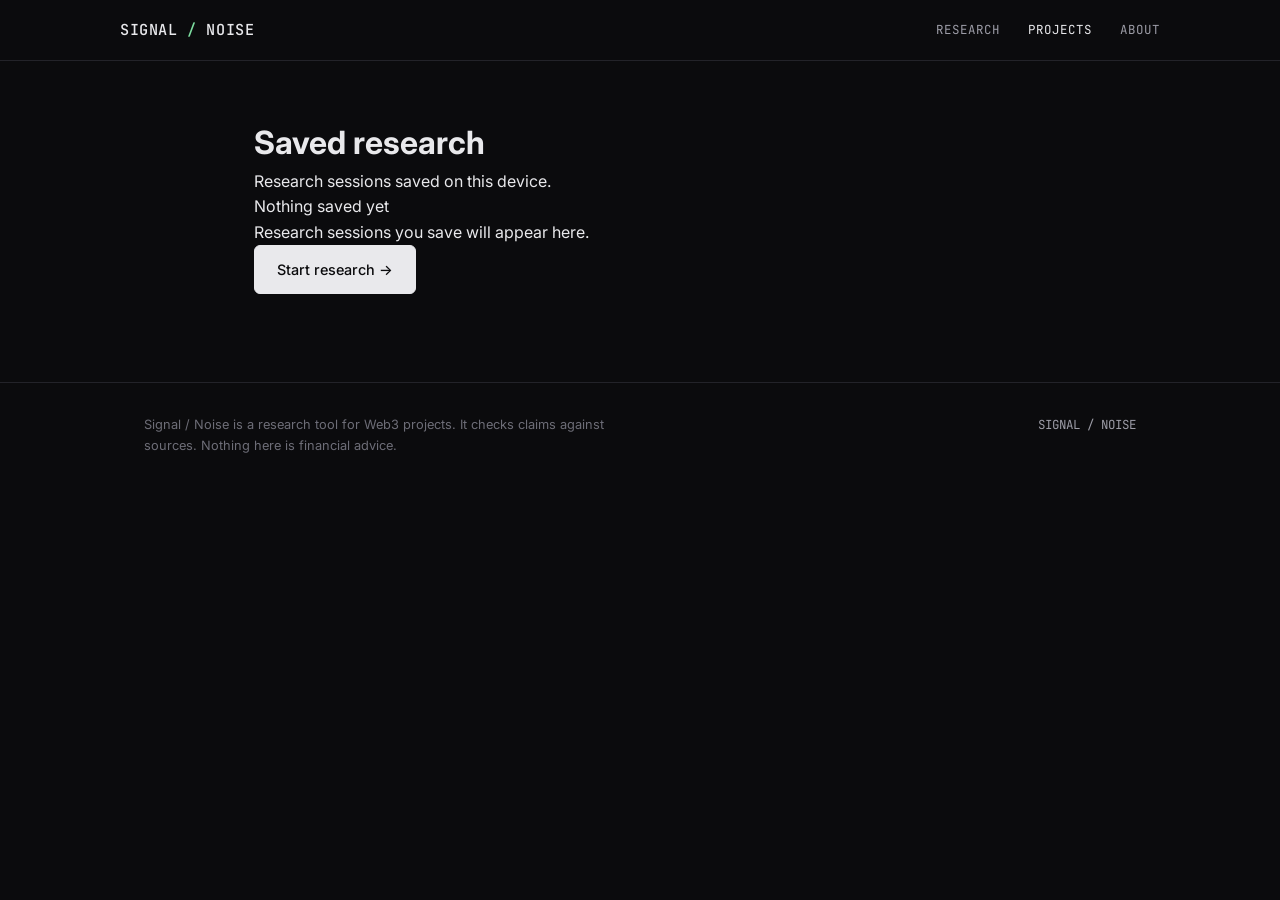
==== projects.html @ b2c2330b "Create projects.html" ====
<!DOCTYPE html>
<html lang="en">
<head>
<meta charset="UTF-8">
<meta name="viewport" content="width=device-width, initial-scale=1.0">
<title>Saved research — Signal / Noise</title>
<meta name="description" content="Your saved Signal / Noise research sessions.">
<link rel="preconnect" href="https://fonts.googleapis.com">
<link href="https://fonts.googleapis.com/css2?family=Inter:wght@400;500;600;700&family=JetBrains+Mono:wght@400;500&display=swap" rel="stylesheet">
<link rel="stylesheet" href="style.css">
</head>
<body>

<!-- ============ HEADER ============ -->
<header>
  <div class="container header-inner">
    <a href="index.html" class="logo">
      SIGNAL <span class="slash">/</span> NOISE
    </a>
    <nav>
      <a href="research.html">Research</a>
      <a href="projects.html" class="active" aria-current="page">Projects</a>
      <a href="index.html#about">About</a>
    </nav>
  </div>
</header>

<main class="container-report">

  <div class="projects-head">
    <h1>Saved research</h1>
    <p class="projects-sub" id="projectsSub">Research sessions saved on this device.</p>
  </div>

  <!-- Empty state -->
  <div id="emptyState" hidden>
    <div class="empty-block">
      <p class="empty-title">Nothing saved yet</p>
      <p class="empty-desc">Research sessions you save will appear here.</p>
      <a href="research.html" class="btn btn-primary">Start research →</a>
    </div>
  </div>

  <!-- Saved list -->
  <ul class="saved-list" id="savedList" hidden></ul>

</main>

<!-- Delete confirmation -->
<div class="confirm-overlay" id="confirmOverlay" hidden>
  <div class="confirm-dialog" role="dialog" aria-modal="true" aria-labelledby="confirmTitle">
    <p class="confirm-title" id="confirmTitle">Delete this research?</p>
    <p class="confirm-desc" id="confirmDesc"></p>
    <div class="confirm-actions">
      <button type="button" class="btn btn-secondary" id="confirmCancel">Cancel</button>
      <button type="button" class="btn btn-danger" id="confirmDelete">Delete</button>
    </div>
  </div>
</div>

<!-- ============ FOOTER ============ -->
<footer>
  <div class="container footer-inner">
    <p>Signal / Noise is a research tool for Web3 projects. It checks claims against sources. Nothing here is financial advice.</p>
    <span class="footer-logo">SIGNAL / NOISE</span>
  </div>
</footer>

<script src="store.js"></script>
<script>
  // ================================================
  // SAVED RESEARCH LIBRARY
  // Renders the SNStore contents. No fake entries:
  // the list starts empty until the user saves.
  // ================================================

  function el(tag, className, text) {
    const node = document.createElement(tag);
    if (className) node.className = className;
    if (text !== undefined) node.textContent = text;
    return node;
  }

  const savedList   = document.getElementById('savedList');
  const emptyState  = document.getElementById('emptyState');
  const projectsSub = document.getElementById('projectsSub');

  const overlay       = document.getElementById('confirmOverlay');
  const confirmDesc   = document.getElementById('confirmDesc');
  const confirmCancel = document.getElementById('confirmCancel');
  const confirmDelete = document.getElementById('confirmDelete');
  let pendingDeleteId = null;
  let lastFocusedEl   = null;

  function pad2(n) {
    return String(n).padStart(2, '0');
  }

  function countFor(report, key) {
    if (!report || !Array.isArray(report.findings)) return 0;
    return report.findings.filter(function (f) {
      return f.category === key;
    }).length;
  }

  function formatDate(iso) {
    const d = new Date(iso);
    if (isNaN(d.getTime())) return 'Unknown date';
    const months = ['Jan','Feb','Mar','Apr','May','Jun','Jul','Aug','Sep','Oct','Nov','Dec'];
    return pad2(d.getDate()) + ' ' + months[d.getMonth()] + ' ' + d.getFullYear();
  }

  function countChip(dotClass, label, count) {
    const chip = el('span', 'saved-chip');
    chip.appendChild(el('span', 'dot ' + dotClass));
    chip.appendChild(document.createTextNode(label + ' ' + pad2(count)));
    return chip;
  }

  function buildRow(item) {
    const li = el('li', 'saved-item');

    const main = el('div', 'saved-main');

    const title = el('p', 'saved-name');
    const name = (item.report && item.report.project && item.report.project.name) || item.id;
    title.textContent = name;

    const idLine = el('p', 'saved-id', item.url || item.id);

    const counts = el('p', 'saved-counts');
    counts.appendChild(countChip('dot-signal', 'Signal', countFor(item.report, 'signal')));
    counts.appendChild(countChip('dot-noise', 'Noise', countFor(item.report, 'noise')));
    counts.appendChild(countChip('dot-unknown', 'Unknown', countFor(item.report, 'unknown')));

    const date = el('p', 'saved-date', 'Saved · ' + formatDate(item.savedAt));

    main.appendChild(title);
    main.appendChild(idLine);
    main.appendChild(counts);
    main.appendChild(date);

    const actions = el('div', 'saved-actions');

    const open = document.createElement('a');
    open.className = 'btn btn-secondary btn-compact';
    open.href = 'report.html?saved=' + encodeURIComponent(item.id);
    open.textContent = 'Open';
    open.setAttribute('aria-label', 'Open saved research for ' + name);

    const del = el('button', 'btn btn-ghost btn-compact', 'Delete');
    del.type = 'button';
    del.setAttribute('aria-label', 'Delete saved research for ' + name);
    del.addEventListener('click', function () {
      askDelete(item.id, name);
    });

    actions.appendChild(open);
    actions.appendChild(del);

    li.appendChild(main);
    li.appendChild(actions);
    return li;
  }

  function render() {
    const items = SNStore.list();

    if (items.length === 0) {
      savedList.hidden = true;
      emptyState.hidden = false;
      projectsSub.textContent = 'Research sessions saved on this device.';
      return;
    }

    emptyState.hidden = true;
    savedList.hidden = false;
    savedList.innerHTML = '';
    items.forEach(function (item) {
      savedList.appendChild(buildRow(item));
    });

    projectsSub.textContent =
      items.length + (items.length === 1 ? ' research session' : ' research sessions') +
      ' saved on this device.';
  }

  // ---- Delete confirmation ----

  function askDelete(id, name) {
    pendingDeleteId = id;
    lastFocusedEl = document.activeElement;
    confirmDesc.textContent = '"' + name + '" will be removed from saved research on this device.';
    overlay.hidden = false;
    confirmDelete.focus();
  }

  function closeConfirm() {
    overlay.hidden = true;
    pendingDeleteId = null;
    if (lastFocusedEl) lastFocusedEl.focus();
  }

  confirmCancel.addEventListener('click', closeConfirm);

  confirmDelete.addEventListener('click', function () {
    if (pendingDeleteId !== null) {
      SNStore.remove(pendingDeleteId);
    }
    closeConfirm();
    render();
  });

  overlay.addEventListener('click', function (event) {
    if (event.target === overlay) closeConfirm();
  });

  document.addEventListener('keydown', function (event) {
    if (event.key === 'Escape' && !overlay.hidden) closeConfirm();
  });

  render();
</script>

</body>
</html>
---- style.css ----
/* ============ FOUNDATION ============ */
:root {
  --bg:       #0b0b0d;
  --surface:  #121215;
  --border:   #232329;
  --text:     #e9e9ec;
  --muted:    #9c9ca6;
  --faint:    #6d6d77;
  --accent:   #7ddda0;
  --noise:    #d9a05b;
  --unknown:  #7a7a84;
  --error:    #d97559;
}

* { margin: 0; padding: 0; box-sizing: border-box; }

html { scroll-behavior: smooth; }

body {
  background: var(--bg);
  color: var(--text);
  font-family: 'Inter', -apple-system, sans-serif;
  line-height: 1.6;
  -webkit-font-smoothing: antialiased;
}

.container {
  max-width: 1040px;
  margin: 0 auto;
  padding: 0 24px;
}

/* Narrower column for the research page. Forms shouldn't stretch wide. */
.container-narrow {
  max-width: 640px;
  margin: 0 auto;
  padding: 56px 24px 88px;
}

/* The hidden attribute should always win over display styles. */
[hidden] { display: none !important; }

a { color: inherit; text-decoration: none; }

:focus-visible {
  outline: 2px solid var(--accent);
  outline-offset: 2px;
}

/* ============ HEADER ============ */
header {
  position: sticky;
  top: 0;
  background: var(--bg);
  border-bottom: 1px solid var(--border);
  z-index: 10;
}

.header-inner {
  display: flex;
  align-items: center;
  justify-content: space-between;
  padding: 18px 0;
}

.logo {
  font-family: 'JetBrains Mono', ui-monospace, monospace;
  font-weight: 500;
  font-size: 0.95rem;
  letter-spacing: 0.04em;
}

.logo .slash { color: var(--accent); }

nav {
  display: flex;
  align-items: center;
  gap: 28px;
}

nav a {
  font-family: 'JetBrains Mono', ui-monospace, monospace;
  font-size: 0.78rem;
  text-transform: uppercase;
  letter-spacing: 0.08em;
  color: var(--muted);
  transition: color 0.15s;
}

nav a:hover { color: var(--text); }

/* The page you're currently on. */
nav a.active { color: var(--text); }

.nav-soon {
  font-family: 'JetBrains Mono', ui-monospace, monospace;
  font-size: 0.78rem;
  text-transform: uppercase;
  letter-spacing: 0.08em;
  color: var(--faint);
  display: flex;
  align-items: center;
  gap: 8px;
  cursor: default;
}

.soon-pill {
  font-size: 0.6rem;
  border: 1px solid var(--border);
  border-radius: 999px;
  padding: 2px 8px;
}

/* ============ HERO (landing page) ============ */
.hero { padding: 96px 0 72px; }

.hero h1 {
  font-size: clamp(2.2rem, 5vw, 3.4rem);
  font-weight: 700;
  letter-spacing: -0.03em;
  line-height: 1.1;
  margin-bottom: 20px;
}

.kicker {
  font-family: 'JetBrains Mono', ui-monospace, monospace;
  font-size: 0.72rem;
  text-transform: uppercase;
  letter-spacing: 0.14em;
  color: var(--accent);
  margin-bottom: 20px;
}

.subtitle {
  font-size: 1.05rem;
  color: var(--muted);
  max-width: 540px;
  margin-bottom: 36px;
}

.btn-row {
  display: flex;
  gap: 12px;
  flex-wrap: wrap;
}

/* ============ BUTTONS ============ */
.btn {
  display: inline-block;
  font-family: 'Inter', sans-serif;
  font-size: 0.9rem;
  font-weight: 500;
  padding: 12px 22px;
  border-radius: 6px;
  border: 1px solid transparent;
  cursor: pointer;
  transition: background 0.15s, border-color 0.15s, transform 0.05s;
}

.btn-primary {
  background: var(--text);
  color: #0b0b0d;
  border-color: var(--text);
}

.btn-primary:hover { background: #cfcfd6; }

/* Pressed state: slight darkening and a 1px physical dip. */
.btn-primary:active:not(:disabled) {
  background: #b8b8c0;
  transform: translateY(1px);
}

/* Loading state: quiet, clearly inactive. */
.btn-primary:disabled {
  background: var(--surface);
  color: var(--muted);
  border-color: var(--border);
  cursor: wait;
}

.btn-ghost {
  background: transparent;
  color: var(--text);
  border-color: var(--border);
}

.btn-ghost:hover { border-color: var(--faint); }

.btn-ghost:active { background: var(--surface); }

/* ============ LABELS + FORMS ============ */
.panel-label {
  display: block;
  font-family: 'JetBrains Mono', ui-monospace, monospace;
  font-size: 0.7rem;
  text-transform: uppercase;
  letter-spacing: 0.12em;
  color: var(--faint);
  margin-bottom: 14px;
}

.input-row {
  display: flex;
  gap: 12px;
}

.research-input {
  flex: 1;
  background: var(--bg);
  border: 1px solid var(--border);
  border-radius: 6px;
  color: var(--text);
  font-family: 'JetBrains Mono', ui-monospace, monospace;
  font-size: 0.88rem;
  padding: 14px 16px;
  transition: border-color 0.15s;
}

.research-input::placeholder { color: var(--faint); }

.research-input:focus {
  outline: none;
  border-color: var(--accent);
}

/* Invalid beats focus color, so the error stays visible while you fix it. */
.research-input.invalid,
.research-input.invalid:focus {
  border-color: var(--error);
}

.research-input.valid:not(:focus) {
  border-color: var(--accent);
}

.research-input:disabled {
  color: var(--faint);
  cursor: wait;
}

/* Validation message. min-height reserves the line so the page
   doesn't jump when a message appears. */
.field-message {
  min-height: 1.5em;
  margin-top: 10px;
  font-family: 'JetBrains Mono', ui-monospace, monospace;
  font-size: 0.8rem;
  color: var(--faint);
}

.field-message.error { color: var(--error); }
.field-message.ok    { color: var(--accent); }

/* ============ NOTICE BOX ============ */
.notice {
  padding: 12px 16px;
  border: 1px solid var(--border);
  border-left: 2px solid var(--accent);
  border-radius: 4px;
  font-family: 'JetBrains Mono', ui-monospace, monospace;
  font-size: 0.8rem;
  color: var(--muted);
}

/* ============ EXAMPLE PREVIEW (landing page) ============ */
.example {
  padding: 72px 0 88px;
  border-top: 1px solid var(--border);
}

.example-header {
  display: flex;
  align-items: center;
  justify-content: space-between;
  flex-wrap: wrap;
  gap: 12px;
  margin-bottom: 16px;
}

.example-badge {
  font-family: 'JetBrains Mono', ui-monospace, monospace;
  font-size: 0.68rem;
  text-transform: uppercase;
  letter-spacing: 0.08em;
  color: var(--noise);
  border: 1px solid rgba(217, 160, 91, 0.3);
  border-radius: 999px;
  padding: 4px 12px;
}

.example-title {
  display: flex;
  align-items: baseline;
  gap: 12px;
  margin-bottom: 24px;
}

.example-title h2 {
  font-family: 'JetBrains Mono', ui-monospace, monospace;
  font-size: 1.1rem;
  font-weight: 500;
}

.example-title span {
  font-size: 0.8rem;
  color: var(--faint);
}

.findings-grid {
  display: grid;
  grid-template-columns: repeat(3, 1fr);
  gap: 1px;
  background: var(--border);
  border: 1px solid var(--border);
  border-radius: 8px;
  overflow: hidden;
}

.finding-col {
  background: var(--surface);
  padding: 22px;
}

.finding-label {
  display: flex;
  align-items: center;
  gap: 8px;
  font-family: 'JetBrains Mono', ui-monospace, monospace;
  font-size: 0.72rem;
  text-transform: uppercase;
  letter-spacing: 0.12em;
  margin-bottom: 16px;
}

.dot {
  width: 7px;
  height: 7px;
  border-radius: 50%;
}

.dot-signal  { background: var(--accent); }
.dot-noise   { background: var(--noise); }
.dot-unknown { background: var(--unknown); }

.label-signal  { color: var(--accent); }
.label-noise   { color: var(--noise); }
.label-unknown { color: var(--unknown); }

.finding-col ul { list-style: none; }

.finding-col li {
  font-size: 0.86rem;
  color: var(--muted);
  padding: 7px 0;
  border-bottom: 1px solid var(--border);
}

.finding-col li:last-child { border-bottom: none; }

.marker {
  font-family: 'JetBrains Mono', ui-monospace, monospace;
  margin-right: 8px;
}

.marker-signal  { color: var(--accent); }
.marker-noise   { color: var(--noise); }
.marker-unknown { color: var(--unknown); }

/* ============ RESEARCH PAGE (Stage 2) ============ */
.back-link {
  display: inline-block;
  font-family: 'JetBrains Mono', ui-monospace, monospace;
  font-size: 0.78rem;
  color: var(--faint);
  margin-bottom: 40px;
  transition: color 0.15s;
}

.back-link:hover { color: var(--text); }

/* Product page heading: deliberately smaller than the landing hero. */
.session-hero { margin-bottom: 40px; }

.session-hero h1 {
  font-size: clamp(1.6rem, 3vw, 2rem);
  font-weight: 600;
  letter-spacing: -0.02em;
  margin-bottom: 12px;
}

.session-hero .lede {
  color: var(--muted);
  font-size: 0.95rem;
  max-width: 520px;
}

/* Category explanations: reference list, not marketing columns. */
.categories {
  margin-top: 64px;
  border-top: 1px solid var(--border);
  padding-top: 32px;
}

.category-rows {
  list-style: none;
  border-top: 1px solid var(--border);
}

.category-rows li {
  display: flex;
  align-items: baseline;
  gap: 16px;
  padding: 14px 0;
  border-bottom: 1px solid var(--border);
}

.cat-term {
  display: flex;
  align-items: center;
  gap: 8px;
  flex-shrink: 0;
  min-width: 96px;
  font-family: 'JetBrains Mono', ui-monospace, monospace;
  font-size: 0.78rem;
  text-transform: uppercase;
  letter-spacing: 0.1em;
}

.cat-def {
  color: var(--muted);
  font-size: 0.9rem;
}

/* Session placeholder view. */
.session-domain {
  font-family: 'JetBrains Mono', ui-monospace, monospace;
  font-size: 1.4rem;
  font-weight: 500;
  letter-spacing: -0.01em;
  margin-bottom: 6px;
}

/* Programmatic focus target: focus ring removed here because the
   heading isn't an interactive element or a tab stop. */
.session-domain:focus { outline: none; }

.session-url {
  font-family: 'JetBrains Mono', ui-monospace, monospace;
  font-size: 0.78rem;
  color: var(--faint);
  word-break: break-all;
  margin-bottom: 24px;
}

.check-list {
  list-style: none;
  border-top: 1px solid var(--border);
  margin: 24px 0 28px;
}

.check-list li {
  display: flex;
  justify-content: space-between;
  align-items: baseline;
  padding: 12px 0;
  border-bottom: 1px solid var(--border);
  font-size: 0.9rem;
}

.check-status {
  font-family: 'JetBrains Mono', ui-monospace, monospace;
  font-size: 0.72rem;
  text-transform: uppercase;
  letter-spacing: 0.1em;
  color: var(--faint);
}

/* ============ FOOTER ============ */
footer {
  border-top: 1px solid var(--border);
  padding: 32px 0 40px;
}

.footer-inner {
  display: flex;
  justify-content: space-between;
  flex-wrap: wrap;
  gap: 16px;
}

.footer-inner p {
  font-size: 0.8rem;
  color: var(--faint);
  max-width: 460px;
}

.footer-logo {
  font-family: 'JetBrains Mono', ui-monospace, monospace;
  font-size: 0.78rem;
  color: var(--muted);
}

/* ============ RESPONSIVE ============ */
@media (max-width: 720px) {
  .hero { padding: 64px 0 56px; }
  .container-narrow { padding: 40px 24px 72px; }
  .input-row { flex-direction: column; }
  .input-row .btn { width: 100%; text-align: center; }
  .findings-grid { grid-template-columns: 1fr; }
  nav { gap: 18px; }
  }

/* ============ REPORT PAGE (Stage 3) ============ */
.container-report {
  max-width: 820px;
  margin: 0 auto;
  padding: 56px 24px 88px;
}

.session-line {
  font-family: 'JetBrains Mono', ui-monospace, monospace;
  font-size: 0.78rem;
  color: var(--faint);
  margin-bottom: 32px;
  word-break: break-all;
}

.report-loading {
  padding: 72px 0;
  font-family: 'JetBrains Mono', ui-monospace, monospace;
  font-size: 0.85rem;
  color: var(--muted);
}

.report-head { margin-bottom: 24px; }

.report-head h1 {
  font-size: clamp(1.6rem, 3vw, 2rem);
  font-weight: 600;
  letter-spacing: -0.02em;
  margin: 18px 0 6px;
}

.report-head h1:focus { outline: none; }

.report-sub {
  color: var(--muted);
  font-size: 0.95rem;
  margin-bottom: 10px;
}

.report-meta {
  font-family: 'JetBrains Mono', ui-monospace, monospace;
  font-size: 0.75rem;
  color: var(--faint);
}

/* Findings summary */
.summary-block { margin: 36px 0 40px; }

.summary-grid {
  display: grid;
  grid-template-columns: repeat(3, 1fr);
  border-top: 1px solid var(--border);
  border-bottom: 1px solid var(--border);
}

.summary-cell { padding: 18px 20px; }

.summary-cell + .summary-cell { border-left: 1px solid var(--border); }

.summary-name {
  display: flex;
  align-items: center;
  gap: 8px;
  font-family: 'JetBrains Mono', ui-monospace, monospace;
  font-size: 0.7rem;
  text-transform: uppercase;
  letter-spacing: 0.12em;
  margin-bottom: 6px;
}

.summary-count {
  font-family: 'JetBrains Mono', ui-monospace, monospace;
  font-size: 1.5rem;
  font-weight: 500;
  color: var(--text);
}

/* Filter control */
.filter-row {
  display: flex;
  flex-wrap: wrap;
  gap: 8px;
  margin-bottom: 40px;
}

.filter-btn {
  font-family: 'JetBrains Mono', ui-monospace, monospace;
  font-size: 0.72rem;
  text-transform: uppercase;
  letter-spacing: 0.08em;
  color: var(--muted);
  background: transparent;
  border: 1px solid var(--border);
  border-radius: 999px;
  padding: 6px 14px;
  cursor: pointer;
  transition: color 0.15s, border-color 0.15s, background 0.15s;
}

.filter-btn:hover { color: var(--text); border-color: var(--faint); }

.filter-btn:active { transform: translateY(1px); }

.filter-btn[aria-pressed="true"] {
  color: var(--text);
  background: var(--surface);
  border-color: var(--text);
}

.filter-count { color: var(--faint); margin-left: 6px; }

.filter-btn[aria-pressed="true"] .filter-count { color: var(--muted); }

/* Report sections */
.report-section { margin-bottom: 48px; }

.section-title {
  display: flex;
  align-items: center;
  gap: 8px;
  font-family: 'JetBrains Mono', ui-monospace, monospace;
  font-size: 0.85rem;
  font-weight: 500;
  text-transform: uppercase;
  letter-spacing: 0.12em;
  margin-bottom: 6px;
}

.section-desc {
  color: var(--muted);
  font-size: 0.9rem;
  margin-bottom: 18px;
}

/* Expandable finding rows */
.finding-list {
  list-style: none;
  border-top: 1px solid var(--border);
}

.finding { border-bottom: 1px solid var(--border); }

.finding summary {
  list-style: none;
  display: flex;
  align-items: baseline;
  justify-content: space-between;
  gap: 16px;
  padding: 16px 4px;
  cursor: pointer;
  border-radius: 4px;
}

.finding summary::-webkit-details-marker { display: none; }

.finding summary:hover .finding-title {
  text-decoration: underline;
  text-decoration-color: var(--faint);
  text-underline-offset: 3px;
}

.finding-title {
  display: block;
  font-size: 0.95rem;
  font-weight: 500;
}

.finding-gist {
  display: block;
  font-size: 0.84rem;
  color: var(--muted);
  margin-top: 3px;
}

.finding-toggle {
  font-family: 'JetBrains Mono', ui-monospace, monospace;
  font-size: 0.9rem;
  color: var(--faint);
  flex-shrink: 0;
}

.finding-toggle::before { content: '+'; }

.finding[open] .finding-toggle::before { content: '−'; }

.finding-body {
  padding: 0 4px 20px;
  max-width: 640px;
}

.finding-body p {
  font-size: 0.88rem;
  color: var(--muted);
}

/* Source area */
.source-block {
  margin-top: 14px;
  padding: 12px 16px;
  background: var(--bg);
  border: 1px solid var(--border);
  border-radius: 4px;
  display: flex;
  align-items: center;
  justify-content: space-between;
  gap: 10px 16px;
  flex-wrap: wrap;
}

.source-info {
  display: flex;
  flex-direction: column;
  gap: 2px;
  min-width: 0;
}

.source-label {
  font-family: 'JetBrains Mono', ui-monospace, monospace;
  font-size: 0.65rem;
  text-transform: uppercase;
  letter-spacing: 0.12em;
  color: var(--faint);
}

.source-value {
  font-family: 'JetBrains Mono', ui-monospace, monospace;
  font-size: 0.8rem;
  color: var(--muted);
}

.source-open {
  font-family: 'JetBrains Mono', ui-monospace, monospace;
  font-size: 0.72rem;
  letter-spacing: 0.06em;
  text-transform: uppercase;
  padding: 5px 12px;
  border-radius: 4px;
  border: 1px solid var(--border);
  background: transparent;
  color: var(--faint);
  cursor: not-allowed;
}

/* Report responsive */
@media (max-width: 720px) {
  .container-report { padding: 40px 20px 72px; }
  .summary-cell { padding: 14px; }
  .summary-count { font-size: 1.25rem; }
  .finding summary { padding: 14px 2px; }
}
/* ============ SOURCES (Stage 4) ============ */

/* Source availability note inside each collapsed finding row.
   Text-based, never color-only. */
.finding-sources {
  display: block;
  font-family: 'JetBrains Mono', ui-monospace, monospace;
  font-size: 0.7rem;
  color: var(--faint);
  margin-top: 5px;
}

.finding summary:hover .finding-sources {
  color: var(--muted);
  text-decoration: none;
}

/* Source area inside an expanded finding. */
.source-block {
  display: block; /* overrides Stage 3 flex row */
}

.source-list {
  list-style: none;
  margin-top: 4px;
}

.source-list li + li {
  border-top: 1px solid var(--border);
}

.source-entry { padding: 10px 0; }

.source-title {
  font-size: 0.85rem;
  font-weight: 500;
  color: var(--text);
}

.source-meta {
  font-family: 'JetBrains Mono', ui-monospace, monospace;
  font-size: 0.72rem;
  color: var(--faint);
  margin-top: 3px;
  overflow-wrap: anywhere; /* long URLs never break layout */
}

/* Real link: only rendered when a URL exists. */
.source-link {
  display: inline-flex;
  align-items: center;
  gap: 4px;
  font-family: 'JetBrains Mono', ui-monospace, monospace;
  font-size: 0.72rem;
  letter-spacing: 0.06em;
  text-transform: uppercase;
  color: var(--text);
  border: 1px solid var(--border);
  border-radius: 4px;
  padding: 6px 12px;
  margin-top: 8px;
  transition: border-color 0.15s, color 0.15s;
}

.source-link:hover {
  border-color: var(--faint);
  color: var(--accent);
  text-decoration: none;
}

.source-link:active { transform: translateY(1px); }

/* No-link state: subtle chip, not a button, not an error. */
.source-chip {
  display: inline-block;
  font-family: 'JetBrains Mono', ui-monospace, monospace;
  font-size: 0.72rem;
  color: var(--faint);
  border: 1px dashed var(--border);
  border-radius: 4px;
  padding: 5px 10px;
  margin-top: 8px;
}

/* Unsourced finding state. Informational, not an error. */
.source-none {
  font-size: 0.84rem;
  color: var(--faint);
}
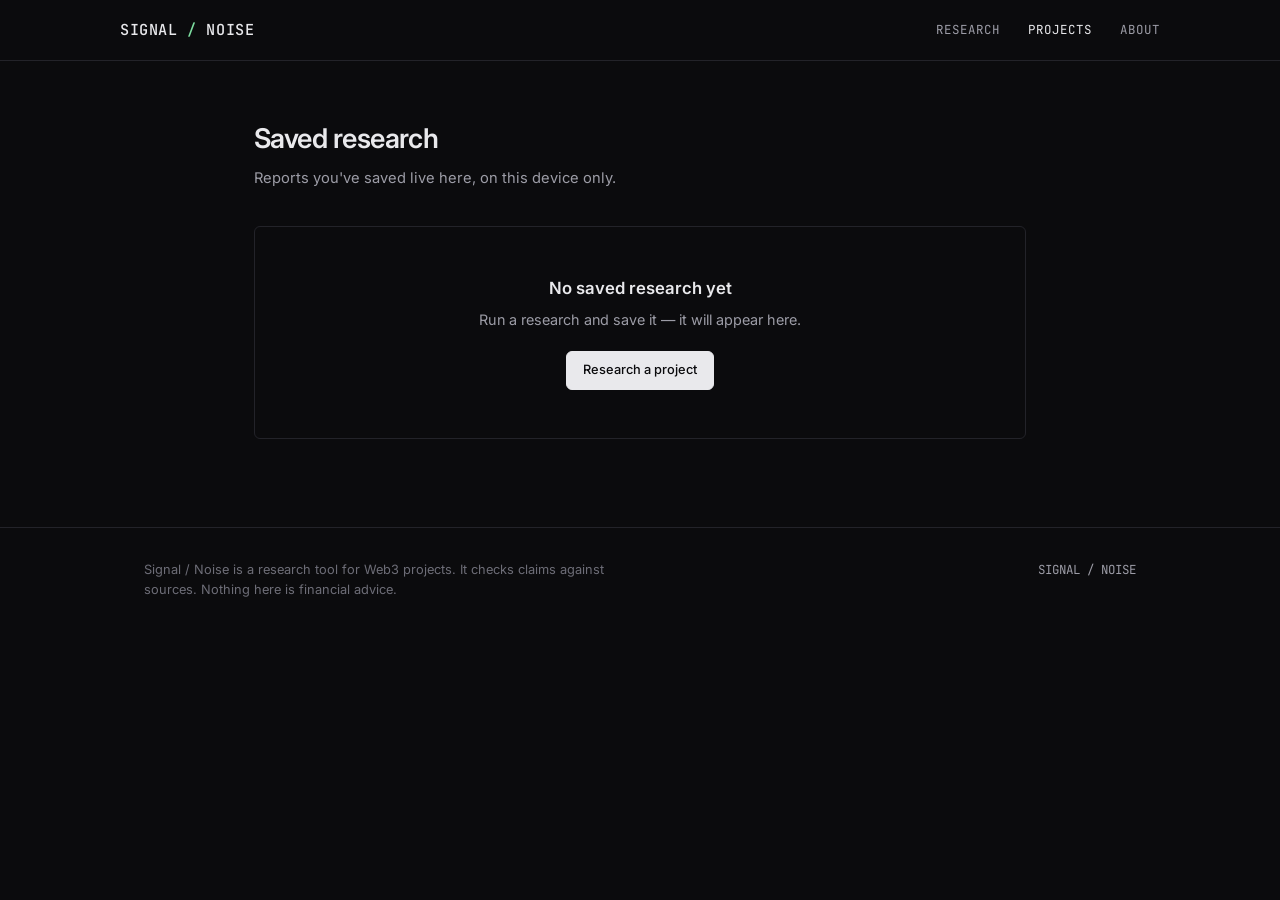
==== commit b7f71ad6: "Update projects.html" ====
--- a/projects.html
+++ b/projects.html
@@ -3,15 +3,14 @@
 <head>
 <meta charset="UTF-8">
 <meta name="viewport" content="width=device-width, initial-scale=1.0">
-<title>Saved research — Signal / Noise</title>
-<meta name="description" content="Your saved Signal / Noise research sessions.">
+<title>Projects — Signal / Noise</title>
+<meta name="description" content="Your saved Signal / Noise research.">
 <link rel="preconnect" href="https://fonts.googleapis.com">
 <link href="https://fonts.googleapis.com/css2?family=Inter:wght@400;500;600;700&family=JetBrains+Mono:wght@400;500&display=swap" rel="stylesheet">
 <link rel="stylesheet" href="style.css">
 </head>
 <body>
 
-<!-- ============ HEADER ============ -->
 <header>
   <div class="container header-inner">
     <a href="index.html" class="logo">
@@ -29,36 +28,15 @@
 
   <div class="projects-head">
     <h1>Saved research</h1>
-    <p class="projects-sub" id="projectsSub">Research sessions saved on this device.</p>
+    <p class="projects-sub">Reports you've saved live here, on this device only.</p>
   </div>
 
-  <!-- Empty state -->
-  <div id="emptyState" hidden>
-    <div class="empty-block">
-      <p class="empty-title">Nothing saved yet</p>
-      <p class="empty-desc">Research sessions you save will appear here.</p>
-      <a href="research.html" class="btn btn-primary">Start research →</a>
-    </div>
+  <div id="projects-root">
+    <p class="report-loading">Loading&hellip;</p>
   </div>
-
-  <!-- Saved list -->
-  <ul class="saved-list" id="savedList" hidden></ul>
 
 </main>
 
-<!-- Delete confirmation -->
-<div class="confirm-overlay" id="confirmOverlay" hidden>
-  <div class="confirm-dialog" role="dialog" aria-modal="true" aria-labelledby="confirmTitle">
-    <p class="confirm-title" id="confirmTitle">Delete this research?</p>
-    <p class="confirm-desc" id="confirmDesc"></p>
-    <div class="confirm-actions">
-      <button type="button" class="btn btn-secondary" id="confirmCancel">Cancel</button>
-      <button type="button" class="btn btn-danger" id="confirmDelete">Delete</button>
-    </div>
-  </div>
-</div>
-
-<!-- ============ FOOTER ============ -->
 <footer>
   <div class="container footer-inner">
     <p>Signal / Noise is a research tool for Web3 projects. It checks claims against sources. Nothing here is financial advice.</p>
@@ -66,160 +44,135 @@
   </div>
 </footer>
 
+<div class="confirm-overlay" id="confirmOverlay" hidden>
+  <div class="confirm-dialog" role="alertdialog" aria-labelledby="confirmTitle" aria-describedby="confirmDesc">
+    <h2 class="confirm-title" id="confirmTitle">Delete this research?</h2>
+    <p class="confirm-desc" id="confirmDesc"></p>
+    <div class="confirm-actions">
+      <button type="button" class="btn btn-ghost btn-compact" id="confirmCancel">Cancel</button>
+      <button type="button" class="btn btn-danger btn-compact" id="confirmDelete">Delete</button>
+    </div>
+  </div>
+</div>
+
 <script src="store.js"></script>
 <script>
-  // ================================================
-  // SAVED RESEARCH LIBRARY
-  // Renders the SNStore contents. No fake entries:
-  // the list starts empty until the user saves.
-  // ================================================
+(function () {
+  "use strict";
 
-  function el(tag, className, text) {
-    const node = document.createElement(tag);
-    if (className) node.className = className;
-    if (text !== undefined) node.textContent = text;
-    return node;
-  }
+  var root = document.getElementById("projects-root");
+  var overlay = document.getElementById("confirmOverlay");
+  var confirmDesc = document.getElementById("confirmDesc");
+  var confirmCancel = document.getElementById("confirmCancel");
+  var confirmDelete = document.getElementById("confirmDelete");
+  var pendingDeleteId = null;
 
-  const savedList   = document.getElementById('savedList');
-  const emptyState  = document.getElementById('emptyState');
-  const projectsSub = document.getElementById('projectsSub');
-
-  const overlay       = document.getElementById('confirmOverlay');
-  const confirmDesc   = document.getElementById('confirmDesc');
-  const confirmCancel = document.getElementById('confirmCancel');
-  const confirmDelete = document.getElementById('confirmDelete');
-  let pendingDeleteId = null;
-  let lastFocusedEl   = null;
-
-  function pad2(n) {
-    return String(n).padStart(2, '0');
-  }
-
-  function countFor(report, key) {
-    if (!report || !Array.isArray(report.findings)) return 0;
-    return report.findings.filter(function (f) {
-      return f.category === key;
-    }).length;
+  function esc(value) {
+    return String(value == null ? "" : value)
+      .replace(/&/g, "&amp;").replace(/</g, "&lt;").replace(/>/g, "&gt;")
+      .replace(/"/g, "&quot;").replace(/'/g, "&#39;");
   }
 
   function formatDate(iso) {
-    const d = new Date(iso);
-    if (isNaN(d.getTime())) return 'Unknown date';
-    const months = ['Jan','Feb','Mar','Apr','May','Jun','Jul','Aug','Sep','Oct','Nov','Dec'];
-    return pad2(d.getDate()) + ' ' + months[d.getMonth()] + ' ' + d.getFullYear();
+    if (!iso) return "";
+    var d = new Date(iso);
+    if (isNaN(d.getTime())) return "";
+    return d.toLocaleDateString("en-GB", { day: "2-digit", month: "short", year: "numeric" });
   }
 
-  function countChip(dotClass, label, count) {
-    const chip = el('span', 'saved-chip');
-    chip.appendChild(el('span', 'dot ' + dotClass));
-    chip.appendChild(document.createTextNode(label + ' ' + pad2(count)));
-    return chip;
+  function countBucket(findings, bucket) {
+    var n = 0;
+    (findings || []).forEach(function (f) { if (f.bucket === bucket) n++; });
+    return n;
   }
 
-  function buildRow(item) {
-    const li = el('li', 'saved-item');
-
-    const main = el('div', 'saved-main');
-
-    const title = el('p', 'saved-name');
-    const name = (item.report && item.report.project && item.report.project.name) || item.id;
-    title.textContent = name;
-
-    const idLine = el('p', 'saved-id', item.url || item.id);
-
-    const counts = el('p', 'saved-counts');
-    counts.appendChild(countChip('dot-signal', 'Signal', countFor(item.report, 'signal')));
-    counts.appendChild(countChip('dot-noise', 'Noise', countFor(item.report, 'noise')));
-    counts.appendChild(countChip('dot-unknown', 'Unknown', countFor(item.report, 'unknown')));
-
-    const date = el('p', 'saved-date', 'Saved · ' + formatDate(item.savedAt));
-
-    main.appendChild(title);
-    main.appendChild(idLine);
-    main.appendChild(counts);
-    main.appendChild(date);
-
-    const actions = el('div', 'saved-actions');
-
-    const open = document.createElement('a');
-    open.className = 'btn btn-secondary btn-compact';
-    open.href = 'report.html?saved=' + encodeURIComponent(item.id);
-    open.textContent = 'Open';
-    open.setAttribute('aria-label', 'Open saved research for ' + name);
-
-    const del = el('button', 'btn btn-ghost btn-compact', 'Delete');
-    del.type = 'button';
-    del.setAttribute('aria-label', 'Delete saved research for ' + name);
-    del.addEventListener('click', function () {
-      askDelete(item.id, name);
-    });
-
-    actions.appendChild(open);
-    actions.appendChild(del);
-
-    li.appendChild(main);
-    li.appendChild(actions);
-    return li;
+  function chip(bucket, label, n) {
+    return '<span class="saved-chip">' +
+      '<span class="dot dot-' + bucket + '" aria-hidden="true"></span>' +
+      label + ' ' + String(n).padStart(2, "0") +
+    '</span>';
   }
 
   function render() {
-    const items = SNStore.list();
+    var entries = window.SNStore ? SNStore.list() : [];
 
-    if (items.length === 0) {
-      savedList.hidden = true;
-      emptyState.hidden = false;
-      projectsSub.textContent = 'Research sessions saved on this device.';
+    if (!entries.length) {
+      root.innerHTML =
+        '<div class="empty-block">' +
+          '<p class="empty-title">No saved research yet</p>' +
+          '<p class="empty-desc">Run a research and save it — it will appear here.</p>' +
+          '<a class="btn btn-primary btn-compact" href="research.html">Research a project</a>' +
+        '</div>';
       return;
     }
 
-    emptyState.hidden = true;
-    savedList.hidden = false;
-    savedList.innerHTML = '';
-    items.forEach(function (item) {
-      savedList.appendChild(buildRow(item));
+    var html = '<ul class="saved-list">';
+    entries.forEach(function (e) {
+      var s = countBucket(e.findings, "signal");
+      var n = countBucket(e.findings, "noise");
+      var u = countBucket(e.findings, "unknown");
+      html +=
+        '<li class="saved-item">' +
+          '<div class="saved-main">' +
+            '<p class="saved-name">' + esc(e.project) + '</p>' +
+            '<p class="saved-id">' + esc(e.url || e.id) + '</p>' +
+            '<div class="saved-counts">' +
+              chip("signal", "Signal", s) +
+              chip("noise", "Noise", n) +
+              chip("unknown", "Unknown", u) +
+            '</div>' +
+            '<p class="saved-date">Saved ' + esc(formatDate(e.savedAt) || "unknown") + '</p>' +
+          '</div>' +
+          '<div class="saved-actions">' +
+            '<a class="btn btn-secondary btn-compact" href="report.html?id=' + encodeURIComponent(e.id) + '">Open</a>' +
+            '<button type="button" class="btn btn-ghost btn-compact" data-delete="' + esc(e.id) + '" data-name="' + esc(e.project) + '">Delete</button>' +
+          '</div>' +
+        '</li>';
     });
+    html += '</ul>';
 
-    projectsSub.textContent =
-      items.length + (items.length === 1 ? ' research session' : ' research sessions') +
-      ' saved on this device.';
+    root.innerHTML = html;
+
+    root.querySelectorAll("[data-delete]").forEach(function (btn) {
+      btn.addEventListener("click", function () {
+        pendingDeleteId = btn.getAttribute("data-delete");
+        confirmDesc.textContent = btn.getAttribute("data-name") + " will be removed from this device. This cannot be undone.";
+        overlay.hidden = false;
+        confirmDelete.focus();
+      });
+    });
   }
 
-  // ---- Delete confirmation ----
+  confirmCancel.addEventListener("click", function () {
+    pendingDeleteId = null;
+    overlay.hidden = true;
+  });
 
-  function askDelete(id, name) {
-    pendingDeleteId = id;
-    lastFocusedEl = document.activeElement;
-    confirmDesc.textContent = '"' + name + '" will be removed from saved research on this device.';
-    overlay.hidden = false;
-    confirmDelete.focus();
-  }
+  overlay.addEventListener("click", function (e) {
+    if (e.target === overlay) {
+      pendingDeleteId = null;
+      overlay.hidden = true;
+    }
+  });
 
-  function closeConfirm() {
-    overlay.hidden = true;
-    pendingDeleteId = null;
-    if (lastFocusedEl) lastFocusedEl.focus();
-  }
-
-  confirmCancel.addEventListener('click', closeConfirm);
-
-  confirmDelete.addEventListener('click', function () {
-    if (pendingDeleteId !== null) {
+  confirmDelete.addEventListener("click", function () {
+    if (pendingDeleteId && window.SNStore) {
       SNStore.remove(pendingDeleteId);
     }
-    closeConfirm();
+    pendingDeleteId = null;
+    overlay.hidden = true;
     render();
   });
 
-  overlay.addEventListener('click', function (event) {
-    if (event.target === overlay) closeConfirm();
-  });
-
-  document.addEventListener('keydown', function (event) {
-    if (event.key === 'Escape' && !overlay.hidden) closeConfirm();
+  document.addEventListener("keydown", function (e) {
+    if (e.key === "Escape" && !overlay.hidden) {
+      pendingDeleteId = null;
+      overlay.hidden = true;
+    }
   });
 
   render();
+})();
 </script>
 
 </body>
--- a/style.css
+++ b/style.css
@@ -850,3 +850,620 @@
   font-size: 0.84rem;
   color: var(--faint);
 }
+/* ============ SAVED RESEARCH (Stage 5) ============ */
+
+/* Compact button size, used on report + library rows. */
+.btn-compact {
+  padding: 8px 16px;
+  font-size: 0.8rem;
+}
+
+/* Quiet text-button for destructive actions in rows. */
+.btn-ghost {
+  background: transparent;
+  border: 1px solid transparent;
+  color: var(--faint);
+}
+
+.btn-ghost:hover {
+  color: var(--noise);
+  border-color: var(--border);
+}
+
+/* Solid destructive button, used in the confirm dialog. */
+.btn-danger {
+  background: transparent;
+  border: 1px solid var(--noise);
+  color: var(--noise);
+}
+
+.btn-danger:hover {
+  background: var(--noise);
+  color: var(--bg);
+}
+
+/* Saved button state: text + checkmark, not color alone. */
+.btn.is-saved {
+  color: var(--signal);
+  border-color: var(--signal);
+}
+
+/* Report title row with save action. */
+.report-title-row {
+  display: flex;
+  align-items: center;
+  justify-content: space-between;
+  gap: 16px;
+  flex-wrap: wrap;
+  margin: 18px 0 6px;
+}
+
+.report-title-row h1 { margin: 0; }
+
+/* ---- Library page ---- */
+
+.projects-head { margin-bottom: 36px; }
+
+.projects-head h1 {
+  font-size: clamp(1.4rem, 2.5vw, 1.7rem);
+  font-weight: 600;
+  letter-spacing: -0.02em;
+  margin-bottom: 6px;
+}
+
+.projects-sub {
+  color: var(--muted);
+  font-size: 0.92rem;
+}
+
+.saved-list {
+  list-style: none;
+  border-top: 1px solid var(--border);
+}
+
+.saved-item {
+  display: flex;
+  align-items: center;
+  justify-content: space-between;
+  gap: 12px 20px;
+  flex-wrap: wrap;
+  padding: 20px 4px;
+  border-bottom: 1px solid var(--border);
+}
+
+.saved-main { min-width: 0; flex: 1 1 280px; }
+
+.saved-name {
+  font-size: 1rem;
+  font-weight: 600;
+}
+
+.saved-id {
+  font-family: 'JetBrains Mono', ui-monospace, monospace;
+  font-size: 0.75rem;
+  color: var(--faint);
+  margin-top: 3px;
+  overflow-wrap: anywhere;
+}
+
+.saved-counts {
+  display: flex;
+  flex-wrap: wrap;
+  gap: 6px 16px;
+  margin-top: 10px;
+}
+
+.saved-chip {
+  display: inline-flex;
+  align-items: center;
+  gap: 7px;
+  font-family: 'JetBrains Mono', ui-monospace, monospace;
+  font-size: 0.72rem;
+  color: var(--muted);
+}
+
+.saved-date {
+  font-family: 'JetBrains Mono', ui-monospace, monospace;
+  font-size: 0.72rem;
+  color: var(--faint);
+  margin-top: 8px;
+}
+
+.saved-actions {
+  display: flex;
+  gap: 8px;
+  align-items: center;
+  flex-shrink: 0;
+}
+
+/* ---- Empty state ---- */
+
+.empty-block {
+  border: 1px solid var(--border);
+  border-radius: 6px;
+  padding: 48px 24px;
+  text-align: center;
+}
+
+.empty-title {
+  font-size: 1.05rem;
+  font-weight: 600;
+  margin-bottom: 6px;
+}
+
+.empty-desc {
+  color: var(--muted);
+  font-size: 0.9rem;
+  margin-bottom: 20px;
+}
+
+/* ---- Delete confirmation ---- */
+
+.confirm-overlay {
+  position: fixed;
+  inset: 0;
+  background: rgba(0, 0, 0, 0.66);
+  display: flex;
+  align-items: center;
+  justify-content: center;
+  padding: 24px;
+  z-index: 100;
+}
+
+.confirm-dialog {
+  background: var(--surface);
+  border: 1px solid var(--border);
+  border-radius: 8px;
+  padding: 24px;
+  max-width: 400px;
+  width: 100%;
+}
+
+.confirm-title {
+  font-size: 1rem;
+  font-weight: 600;
+  margin-bottom: 6px;
+}
+
+.confirm-desc {
+  color: var(--muted);
+  font-size: 0.88rem;
+  margin-bottom: 20px;
+  overflow-wrap: anywhere;
+}
+
+.confirm-actions {
+  display: flex;
+  justify-content: flex-end;
+  gap: 10px;
+    }
+/* ===== Stage 5 hotfix: visible button states ===== */
+
+.btn-secondary {
+  background: transparent;
+  color: var(--text);
+  border: 1px solid var(--border);
+}
+
+.btn-secondary:hover {
+  border-color: var(--faint);
+  color: var(--accent);
+}
+
+#saveBtn {
+  background: transparent;
+  color: var(--text);
+  border: 1px solid var(--border);
+}
+
+#saveBtn:hover {
+  border-color: var(--faint);
+  color: var(--accent);
+}
+
+#saveBtn.is-saved {
+  background: transparent;
+  color: var(--signal);
+  border-color: var(--signal);
+}
+/* ===== Stage 6: fixes + research input hints ===== */
+
+/* Fix: --signal was never defined in :root. The saved-state
+   color should use --accent (the existing green). */
+.btn.is-saved,
+#saveBtn.is-saved {
+  color: var(--accent);
+  border-color: var(--accent);
+}
+
+/* Demo link line under the research form. */
+.demo-link-line {
+  margin-top: 28px;
+  font-size: 0.88rem;
+  color: var(--muted);
+}
+
+.demo-link-line a {
+  color: var(--text);
+  text-decoration: underline;
+  text-decoration-color: var(--faint);
+  text-underline-offset: 3px;
+}
+
+.demo-link-line a:hover {
+  color: var(--accent);
+}
+
+/* Report error block spacing. */
+#reportError {
+  margin-top: 24px;
+}
+
+#reportError .source-link {
+  margin-top: 12px;
+}
+/* ---------- Stage 6A: dossier + README ---------- */
+
+.report-url {
+  font-family: "JetBrains Mono", monospace;
+  font-size: 13px;
+  color: var(--muted, #8a8f98);
+  margin: 4px 0 0;
+  word-break: break-all;
+}
+
+.report-desc {
+  font-size: 15px;
+  color: var(--text, #e8eaed);
+  opacity: .85;
+  margin: 10px 0 0;
+  max-width: 640px;
+}
+
+.report-source-line {
+  font-family: "JetBrains Mono", monospace;
+  font-size: 12px;
+  color: var(--muted, #8a8f98);
+  margin: 10px 0 0;
+}
+
+.dossier {
+  margin: 28px 0 0;
+  border: 1px solid var(--line, #23262b);
+  padding: 20px 22px;
+}
+
+.dossier-title {
+  font-family: "JetBrains Mono", monospace;
+  font-size: 11px;
+  font-weight: 500;
+  letter-spacing: .12em;
+  text-transform: uppercase;
+  color: var(--muted, #8a8f98);
+  margin: 0 0 14px;
+}
+
+.dossier-grid { margin: 0; }
+
+.dossier-row {
+  display: flex;
+  justify-content: space-between;
+  gap: 16px;
+  padding: 8px 0;
+  border-top: 1px solid var(--line, #23262b);
+}
+.dossier-row:first-child { border-top: 0; }
+
+.dossier-key {
+  font-size: 13px;
+  color: var(--muted, #8a8f98);
+  flex-shrink: 0;
+}
+
+.dossier-val {
+  font-family: "JetBrains Mono", monospace;
+  font-size: 13px;
+  color: var(--text, #e8eaed);
+  margin: 0;
+  text-align: right;
+  word-break: break-word;
+}
+
+.readme-block {
+  margin: 20px 0 0;
+  border: 1px solid var(--line, #23262b);
+  padding: 20px 22px;
+}
+
+.readme-excerpt {
+  font-family: "JetBrains Mono", monospace;
+  font-size: 13px;
+  line-height: 1.65;
+  color: var(--text, #e8eaed);
+  white-space: pre-wrap;
+  word-break: break-word;
+  margin: 0 0 14px;
+  max-height: 320px;
+  overflow-y: auto;
+}
+
+.readme-missing {
+  font-size: 14px;
+  color: var(--muted, #8a8f98);
+  margin: 0;
+}
+
+@media (max-width: 560px) {
+  .dossier-row { flex-direction: column; gap: 2px; }
+  .dossier-val { text-align: left; }
+}
+/* ===== Stage 6A hotfix: report rendering ===== */
+
+.report-eyebrow {
+  font-family: 'JetBrains Mono', ui-monospace, monospace;
+  font-size: 0.7rem;
+  text-transform: uppercase;
+  letter-spacing: 0.14em;
+  color: var(--accent);
+  margin: 0 0 14px;
+}
+
+.report-head {
+  display: flex;
+  justify-content: space-between;
+  align-items: flex-start;
+  gap: 20px 24px;
+  flex-wrap: wrap;
+}
+
+.report-head-main { min-width: 0; flex: 1 1 400px; }
+
+.report-title {
+  font-size: clamp(1.6rem, 3vw, 2rem);
+  font-weight: 600;
+  letter-spacing: -0.02em;
+  margin: 0 0 6px;
+  word-break: break-word;
+}
+
+.report-head-actions { flex-shrink: 0; text-align: right; }
+
+.demo-badge {
+  display: inline-block;
+  font-family: 'JetBrains Mono', ui-monospace, monospace;
+  font-size: 0.68rem;
+  text-transform: uppercase;
+  letter-spacing: 0.08em;
+  color: var(--noise);
+  border: 1px solid rgba(217, 160, 91, 0.3);
+  border-radius: 999px;
+  padding: 4px 12px;
+  margin-top: 14px;
+}
+
+.btn-save {
+  font-family: 'Inter', sans-serif;
+  font-size: 0.9rem;
+  font-weight: 500;
+  padding: 10px 20px;
+  border-radius: 6px;
+  background: transparent;
+  color: var(--text);
+  border: 1px solid var(--border);
+  cursor: pointer;
+  transition: border-color 0.15s, color 0.15s;
+}
+
+.btn-save:hover { border-color: var(--faint); color: var(--accent); }
+
+.btn-save[data-saved="true"] {
+  color: var(--accent);
+  border-color: var(--accent);
+  cursor: default;
+}
+
+.save-note {
+  font-family: 'JetBrains Mono', ui-monospace, monospace;
+  font-size: 0.7rem;
+  color: var(--faint);
+  margin-top: 8px;
+}
+
+.report-notice {
+  padding: 12px 16px;
+  border: 1px solid var(--border);
+  border-left: 2px solid var(--accent);
+  border-radius: 4px;
+  font-family: 'JetBrains Mono', ui-monospace, monospace;
+  font-size: 0.8rem;
+  color: var(--muted);
+  margin: 0 0 28px;
+}
+
+.report-notice-url { color: var(--text); overflow-wrap: anywhere; }
+
+.report-notice-error {
+  border-left-color: var(--error);
+  color: var(--error);
+}
+
+.report-error-back { margin-top: 20px; }
+
+.report-summary { margin: 36px 0 40px; }
+
+.summary-title {
+  font-family: 'JetBrains Mono', ui-monospace, monospace;
+  font-size: 0.72rem;
+  text-transform: uppercase;
+  letter-spacing: 0.12em;
+  color: var(--faint);
+  margin: 0 0 12px;
+}
+
+.summary-label {
+  display: block;
+  font-family: 'JetBrains Mono', ui-monospace, monospace;
+  font-size: 0.7rem;
+  text-transform: uppercase;
+  letter-spacing: 0.12em;
+  margin-bottom: 6px;
+}
+
+.summary-signal .summary-label { color: var(--accent); }
+.summary-noise  .summary-label { color: var(--noise); }
+.summary-unknown .summary-label { color: var(--unknown); }
+
+.summary-count { display: block; }
+
+.report-filters {
+  display: flex;
+  flex-wrap: wrap;
+  gap: 8px;
+  margin-bottom: 40px;
+}
+
+.bucket { margin-bottom: 48px; }
+
+.bucket-head { margin-bottom: 6px; }
+
+.bucket-title {
+  font-family: 'JetBrains Mono', ui-monospace, monospace;
+  font-size: 0.85rem;
+  font-weight: 500;
+  text-transform: uppercase;
+  letter-spacing: 0.12em;
+  margin: 0 0 6px;
+}
+
+.bucket-signal  .bucket-title { color: var(--accent); }
+.bucket-noise   .bucket-title { color: var(--noise); }
+.bucket-unknown .bucket-title { color: var(--unknown); }
+
+.bucket-desc {
+  color: var(--muted);
+  font-size: 0.9rem;
+  margin: 0 0 18px;
+}
+
+.bucket-empty {
+  font-size: 0.88rem;
+  color: var(--faint);
+  padding: 16px 4px;
+  border-top: 1px solid var(--border);
+}
+
+.finding-head {
+  width: 100%;
+  display: flex;
+  align-items: flex-start;
+  gap: 12px;
+  padding: 16px 4px;
+  background: none;
+  border: 0;
+  color: inherit;
+  font: inherit;
+  text-align: left;
+  cursor: pointer;
+  border-radius: 4px;
+}
+
+.finding-head:hover .finding-title {
+  text-decoration: underline;
+  text-decoration-color: var(--faint);
+  text-underline-offset: 3px;
+}
+
+.finding-marker {
+  width: 7px;
+  height: 7px;
+  border-radius: 50%;
+  background: var(--faint);
+  flex-shrink: 0;
+  margin-top: 8px;
+}
+
+.bucket-signal  .finding-marker { background: var(--accent); }
+.bucket-noise   .finding-marker { background: var(--noise); }
+.bucket-unknown .finding-marker { background: var(--unknown); }
+
+.finding-text { min-width: 0; flex: 1; }
+
+.finding-head .finding-title { display: block; }
+
+.finding-head .finding-body {
+  display: block;
+  padding: 0;
+  max-width: none;
+  font-size: 0.84rem;
+  font-weight: 400;
+  color: var(--muted);
+  margin-top: 3px;
+}
+
+.finding-source-count {
+  display: block;
+  font-family: 'JetBrains Mono', ui-monospace, monospace;
+  font-size: 0.7rem;
+  color: var(--faint);
+  margin-top: 5px;
+}
+
+.finding .finding-toggle::before { content: ""; }
+
+.finding-detail { padding: 0 4px 20px 22px; }
+
+.sources {
+  padding: 12px 16px;
+  background: var(--bg);
+  border: 1px solid var(--border);
+  border-radius: 4px;
+}
+
+.sources-title {
+  font-family: 'JetBrains Mono', ui-monospace, monospace;
+  font-size: 0.65rem;
+  text-transform: uppercase;
+  letter-spacing: 0.12em;
+  color: var(--faint);
+  margin: 0 0 4px;
+}
+
+.source { padding: 10px 0; }
+
+.source + .source { border-top: 1px solid var(--border); }
+
+.source-line { margin: 0; }
+
+.source-name {
+  font-size: 0.85rem;
+  font-weight: 500;
+  color: var(--text);
+  overflow-wrap: anywhere;
+}
+
+.source-detail {
+  font-size: 0.84rem;
+  color: var(--muted);
+  margin: 4px 0 0;
+}
+
+.source-nolink {
+  display: inline-block;
+  font-family: 'JetBrains Mono', ui-monospace, monospace;
+  font-size: 0.72rem;
+  color: var(--faint);
+  border: 1px dashed var(--border);
+  border-radius: 4px;
+  padding: 5px 10px;
+  margin: 8px 0 0;
+}
+
+.no-source {
+  font-size: 0.84rem;
+  color: var(--faint);
+  margin: 0;
+}
+
+@media (max-width: 720px) {
+  .report-head-actions { text-align: left; }
+}
